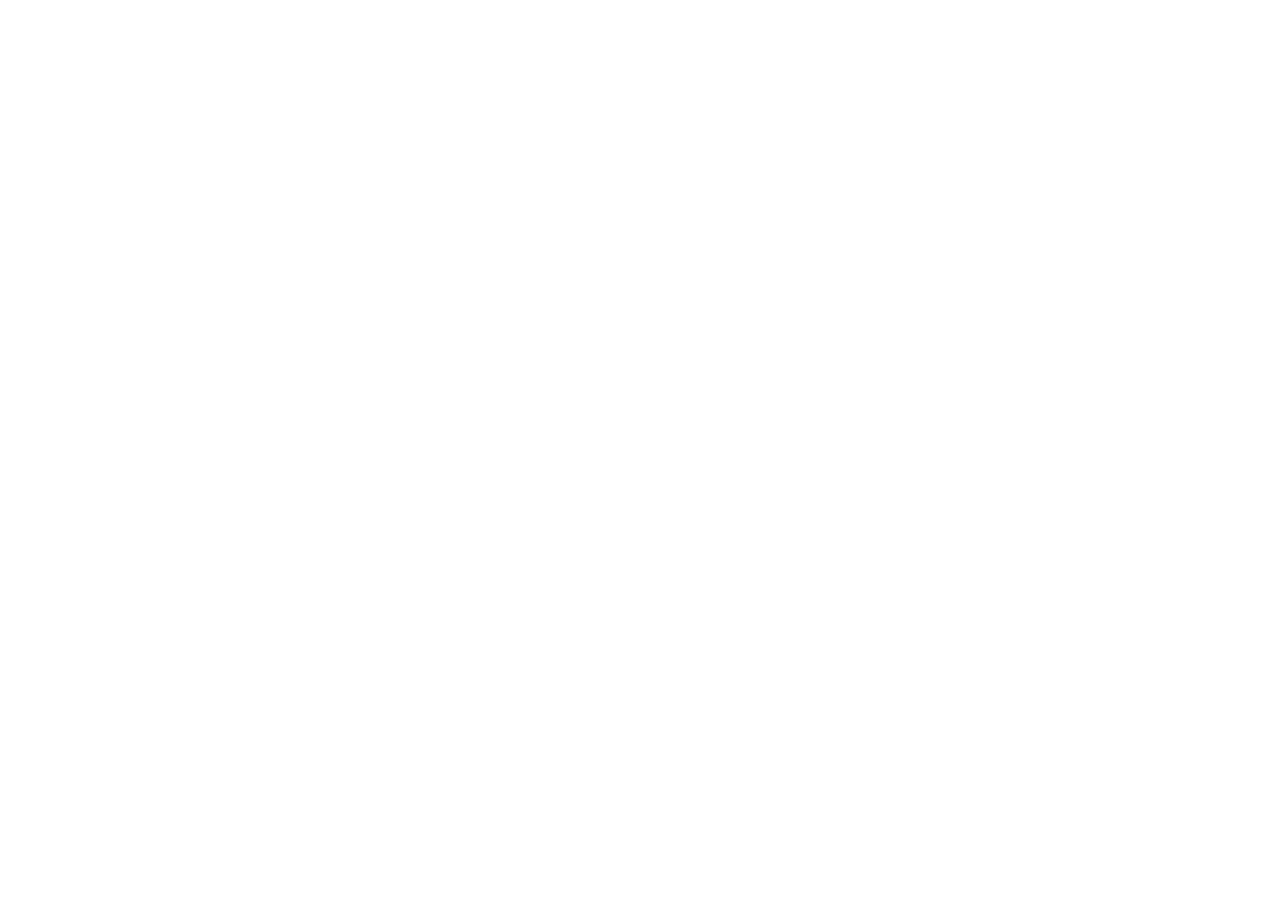
==== index.html @ 18f43c7d "Add files via upload" ====
<!DOCTYPE html>
<html lang="ko">
<head>
  <meta charset="UTF-8">
  <meta name="viewport" content="width=device-width, initial-scale=1.0">  
  <meta property="og:url" content="https://www.daum.net/">
  <meta property="og:type" content="website">
  <meta property="og:title" content="Daum">
  <meta property="og:image" content="//i1.daumcdn.net/svc/image/U03/common_icon/5587C4E4012FCD0001">
  <meta property="og:description" content="나의 관심 콘텐츠를 가장 즐겁게 볼 수 있는 Daum">
  <title>투어리스트인투어</title>
</head>
<body>
  
</body>
</html>
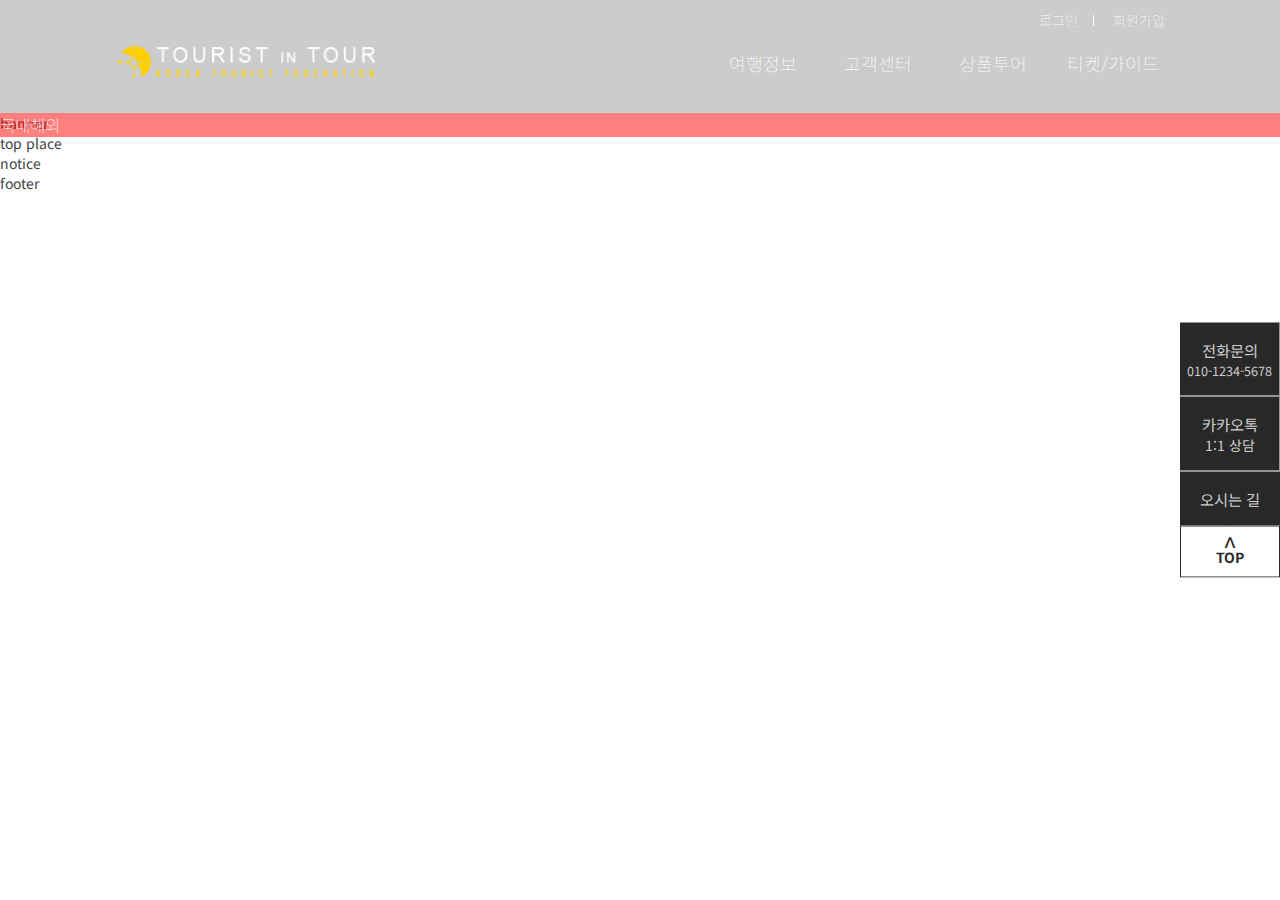
==== commit f7b36a22: "Add files via upload" ====
--- a/index.html
+++ b/index.html
@@ -2,15 +2,111 @@
 <html lang="ko">
 <head>
   <meta charset="UTF-8">
-  <meta name="viewport" content="width=device-width, initial-scale=1.0">  
-  <meta property="og:url" content="https://www.daum.net/">
+  <meta name="viewport" content="width=device-width, initial-scale=1.0">
+  <!-- 제작자 -->
+  <meta name="author" content="hong">
+  <!-- 설명 -->
+  <meta name="description" content="여행을 떠나고 싶을 땐 언제나 TOURIST와 함께">
+  <!-- 키워드 -->
+  <meta name="keywords" content="여행,국내여행,해외여행,당일여행,기차여행">
+  <!-- 링크공유 -->
+  <meta property="og:url" content="https://eun210818.github.io/tour">
   <meta property="og:type" content="website">
-  <meta property="og:title" content="Daum">
-  <meta property="og:image" content="//i1.daumcdn.net/svc/image/U03/common_icon/5587C4E4012FCD0001">
-  <meta property="og:description" content="나의 관심 콘텐츠를 가장 즐겁게 볼 수 있는 Daum">
-  <title>투어리스트인투어</title>
+  <meta property="og:title" content="tourist">
+  <meta property="og:image" content="images/sns_img.png">
+  <meta property="og:description" content="여행을 떠나고 싶을 땐 언제나 TOURIST와 함께">
+  <!-- 익스플로러 -->
+  <meta http-equiv="X-UA-Compatible" content="ie=edge">
+
+  <title>투어리스트</title>
+  <!-- css -->
+  <link rel="stylesheet" href="css/swiper.min.css">
+  <link rel="stylesheet" href="css/reset.css">
+  <link rel="shortcut icon" href="images/favicon.png">
+  <!-- user css -->
+  <link rel="stylesheet" href="css/ui.css">
+  <!-- script -->
+  <script src="js/jquery-3.5.1.min.js"></script>
+  <script src="js/smooth-scroll.min.js"></script>
+  <script src="js/swiper.min.js"></script>
+  <script src="js/prefixfree.min.js"></script>
+
+  <!-- 주석조건문 -->
+  <!-- [if lte IE 8]>
+  <script src="js/html5shiv.js"></script>
+  <script src="js/html5shiv.min.js"></script>
+  <script src="js/placeholders.js"></script>
+  <script src="js/placeholders.min.js"></script>
+  <![endif] -->
+  
+  <!-- user script -->
+  <script src="js/ui.js"></script>
 </head>
 <body>
-  
+  <div class="skip"><a href="#content">본문 바로가기</a></div>
+  <div class="pos_fix">
+    <ul class="clearfix">
+      <li class="float_left"><a href="tel:010-8642-7656">전화문의</a></li>
+      <li class="float_left"><a href="#" onclick="return false;" id="katalk">카카오톡 상담</a></li>
+      <li class="float_left"><a href="#" onclick="return false;">오시는 길</a></li>
+    </ul>
+    <p><a href="#header">TOP</a></p>
+  </div>
+    <div class="warp">
+      <header id="header">
+        <div class="content">
+          <div class="tgl_btn float_left">
+            <p>토글버튼</p>
+          </div>
+          <div class="logo_box float_left">
+            <a href="index.html">
+              <img src="images/logo.png" alt="logo">
+            </a>
+          </div>
+          <div class="nav_box float_right">
+            <ul class="login_join clearfix">
+              <li class="float_left"><a href="login.html">로그인</a></li>
+              <li class="float_left"><a href="join.html">회원가입</a></li>
+            </ul>
+            <nav class="nav">
+              <ul class="main_nav clearfix">
+                <li class="float_left">
+                  <a href="#">여행정보</a>
+                  <ul class="sub_nav clearfix">
+                    <li class="float_left"><a href="#">국내</a></li>
+                    <li class="float_left"><a href="#">해외</a></li>
+                  </ul>
+                </li>
+                <li class="float_left">
+                  <a href="notice.html">고객센터</a>
+                  <ul class="sub_nav">
+                    <li><a href="notice.html">공지사항</a></li>
+                    <li><a href="#">문의하기</a></li>
+                  </ul>
+                </li>
+                <li class="float_left">
+                  <a href="program.html">상품투어</a>
+                  <ul class="sub_nav">
+                    <li><a href="program.html">프로그램 소개</a></li>
+                    <li><a href="#">여행자료</a></li>
+                  </ul>
+                </li>
+                <li class="float_left">
+                  <a href="#">티켓/가이드</a>
+                  <ul class="sub_nav">
+                    <li><a href="#">항공</a></li>
+                    <li><a href="#">호텔</a></li>
+                  </ul>
+                </li>
+              </ul>
+            </nav>
+          </div>
+        </div>
+      </header>
+      <section class="main_banner">banner</section>
+      <section class="topplace" id="content">top place</section>
+      <section class="notice">notice</section>
+      <footer>footer</footer>
+    </div>
 </body>
 </html>--- a/css/ui.css
+++ b/css/ui.css
@@ -0,0 +1,150 @@
+@charset 'utf-8';
+
+/* font */
+@import url('https://fonts.googleapis.com/css2?family=Noto+Sans+KR:wght@100;300;400;500;700;900&display=swap');
+
+/* base */
+*{box-sizing:border-box;}
+.row{width:100%;}
+.content{width:95%;max-width:1050px;margin:0 auto;}
+.mo_g1{width:23.02631578947368%;}
+.mo_g2{width:48.68421052631579%;}
+.mo_g3{width:74.34210526315789%;}
+.mo_g4{width:100%;}
+.ta_g1{width:6.634146341463415%;}
+.ta_g2{width:15.1219512195122%;}
+.ta_g3{width:23.60975609756098%;}
+.ta_g4{width:32.09756097560976%;}
+.ta_g5{width:40.58536585365854%;}
+.ta_g6{width:49.07317073170732%}
+.ta_g7{width:57.5609756097561%}
+.ta_g8{width:66.04878048780488%;}
+.ta_g9{width:74.53658536585366%;}
+.ta_g10{width:83.02439024390244%;}
+.ta_g11{width:91.51219512195122%;}
+.ta_g12{width:100%;}
+.pc_g1{width:6.571428571428571%;}
+.pc_g2{width:15.04761904761905%;}
+.pc_g3{width:23.52380952380952%;}
+.pc_g4{width:32%}
+.pc_g5{width:40.57142857142857%;}
+.pc_g6{width:49.04761904761905%;}
+.pc_g7{width:57.52380952380952%;}
+.pc_g8{width:66%}
+.pc_g9{width:74.57142857142857%;}
+.pc_g10{width:83.04761904761905%;}
+.pc_g11{width:91.52380952380952%;}
+.pc_g12{width:100%;}
+.clearfix::after{content:'';display:block;clear:both;}
+.float_left{float:left;}
+.float_right{float:right;}
+body{font-family:'Noto Sans KR',sans-serif;}
+
+/* skip */
+.skip{position:fixed;left:0;top:0;z-index:10;transform:translateY(-100%);width:100%;padding:10px;text-align:center;background-color:#999;transition:0.2s;}
+.skip.active{transform:translateY(0%);}
+
+/* pos fix */
+.pos_fix>ul{position:fixed;left:0;bottom:0;z-index:10;width:100%;padding:16px 0;text-align:center;background-color:#3a3e46;}
+.pos_fix>ul>li{width:30%;border-right:1px solid #999;display:flex;flex-flow:row nowrap;justify-content:center;align-items:center;}
+.pos_fix>ul>li:nth-child(2){width:40%;}
+.pos_fix>ul>li:last-child{border:none;}
+.pos_fix>ul>li>a{color:#ccc;font-size:1.0em;}
+.pos_fix>ul>li::before{content:'';display:inline-block;width:16px;height:16px;margin-right:8px;background-repeat:no-repeat;background-position:center;background-size:contain;}
+.pos_fix>ul>li:nth-child(1)::before{background-image:url('../images/mo_icon05.png');}
+.pos_fix>ul>li:nth-child(2)::before{background-image:url('../images/mo_icon06.png');}
+.pos_fix>ul>li:nth-child(3)::before{background-image:url('../images/mo_icon07.png');}
+.pos_fix>p{position:fixed;right:20px;bottom:100px;z-index:10;width:44px;height:44px;border:1px solid #fff;border-radius:50%;background-color:#000;display:flex;flex-flow:column nowrap;justify-content:center;align-items:center;opacity:0.5;}
+.pos_fix>p::before{content:'^';display:block;height:10px;color:#fff;font-size:1.8em;line-height:16px;}
+.pos_fix>p>a{color:#fff;}
+
+/* header */
+header{background-color:rgba(0,0,0,0.2);position:relative;width:100%;height:90px;}
+
+.tgl_btn{cursor:pointer;padding-top:36px;}
+.tgl_btn::before,.tgl_btn::after{content:'';display:block;width:25px;height:3px;background-color:#fff;}
+.tgl_btn>p{width:17px;;height:3px;background-color:#fff;margin:4px 0;text-indent:-999999px;}
+
+.logo_box{width:calc(100% - 25px);text-align:center;padding-top:36px;}
+.logo_box>a{display:inline-block;width:178px;}
+.logo_box>a>img{width:100%;}
+
+.nav_box{display:none;position:absolute;left:0;top:100%;z-index:10;width:100%;background-color:#282828;}
+.nav_box a{color:#ccc;font-size:1.2em;}
+.login_join{padding:20px 0;}
+.login_join>li{padding:0 15px;height:11px;line-height:11px;}
+.login_join>li:first-child{border-right:1px solid #666;}
+.main_nav{border-top:1px solid #666;border-bottom:1px solid #666;}
+.main_nav>li{width:50%;padding:13px 10px;display:flex;flex-flow:row nowrap;align-items:center;}
+.main_nav>li:nth-child(2n+1){border-right:1px solid #666;}
+.main_nav>li:nth-child(1),.main_nav>li:nth-child(2){border-bottom:1px solid #666;}
+.main_nav>li::before{content:'';display:inline-block;width:50px;height:34px;margin-right:7px;background-position:center;background-repeat:no-repeat;background-size:cover;}
+.main_nav>li:nth-child(1)::before{background-image:url('../images/mo_icon01.png');}
+.main_nav>li:nth-child(2)::before{background-image:url('../images/mo_icon02.png');}
+.main_nav>li:nth-child(3)::before{background-image:url('../images/mo_icon03.png');}
+.main_nav>li:nth-child(4)::before{background-image:url('../images/mo_icon04.png');}
+.sub_nav{display:none;}
+
+
+
+
+
+
+
+
+
+
+
+
+
+
+
+
+
+
+@media(min-width:640px){
+  .pos_fix>ul>li{width:33.333333333% !important;}
+  .pos_fix>ul>li::before{width:20px;height:20px;margin-right:10px;}
+  .pos_fix>ul>li>a{font-size:1.1em;}
+}
+/* tablet */
+@media(min-width:801px){
+  .content{width:96.24413145539906%;}
+  .pos_fix>ul{display:none;}
+  header{height:113px;}
+  .tgl_btn{display:none;}
+  .logo_box{width:40%;text-align:left;padding-top:45px;}
+  .logo_box>a{width:262px;}
+
+  .nav_box{display:block;position:static;width:460px;background-color:transparent;}
+  .nav_box a{color:#fff;font-weight:100;}
+
+  .login_join{text-align:right;padding-top:10px;}
+  .login_join>li{float:none;display:inline-block;}
+  .login_join>li:first-child{border-right-color:#fff;}
+  .login_join>li:last-child{padding-right:0;}
+  .login_join>li>a{font-size:1em;font-weight:100;}
+
+  .main_nav{border:none;}
+  .main_nav>li{width:25%;justify-content:center;padding-top:0;}
+  .main_nav>li:nth-child(2n+1){border:none;}
+  .main_nav>li:nth-child(2){border:none;}
+  .main_nav>li:last-child{padding-right:0;}
+  .main_nav>li::before{display:none;}
+  .main_nav>li>a{font-size:1.3em;}
+  /* .main_nav>li:hover>.sub_nav{display:block;} */
+  .main_nav>li:first-child>.sub_nav{display:block;position:absolute;left:0;top:100%;z-index:10;width:100%;background:rgba(255,0,0,0.5);}
+}
+/* pc */
+@media(min-width:1066px){
+  .pos_fix{position:fixed;right:0;bottom:50%;z-index:10;transform:translateY(50%);}
+  .pos_fix>ul{display:block;width:100px;padding:0;position:static;background-color:#282828;}
+  .pos_fix>ul>li{width:100% !important;border-bottom:1px solid #fff;padding:16px 0;flex-flow:column nowrap;}
+  .pos_fix>ul>li::before{display:none;}
+  .pos_fix>ul>li::after{display:block;color:#ccc;}
+  .pos_fix>ul>li:nth-child(1)::after{content:'010-1234-5678';font-size:0.9em;}
+  .pos_fix>ul>li:nth-child(2)::after{content:'1:1 상담';font-size:1.0em;}
+  .pos_fix>p{position:static;width:100%;height:auto;border-radius:0;border:1px solid #282828;padding:10px 0;background-color:#fff;opacity:1;}
+  .pos_fix>p::before{color:#282828;}
+  .pos_fix>p>a{color:#282828;font-weight:bold;}
+}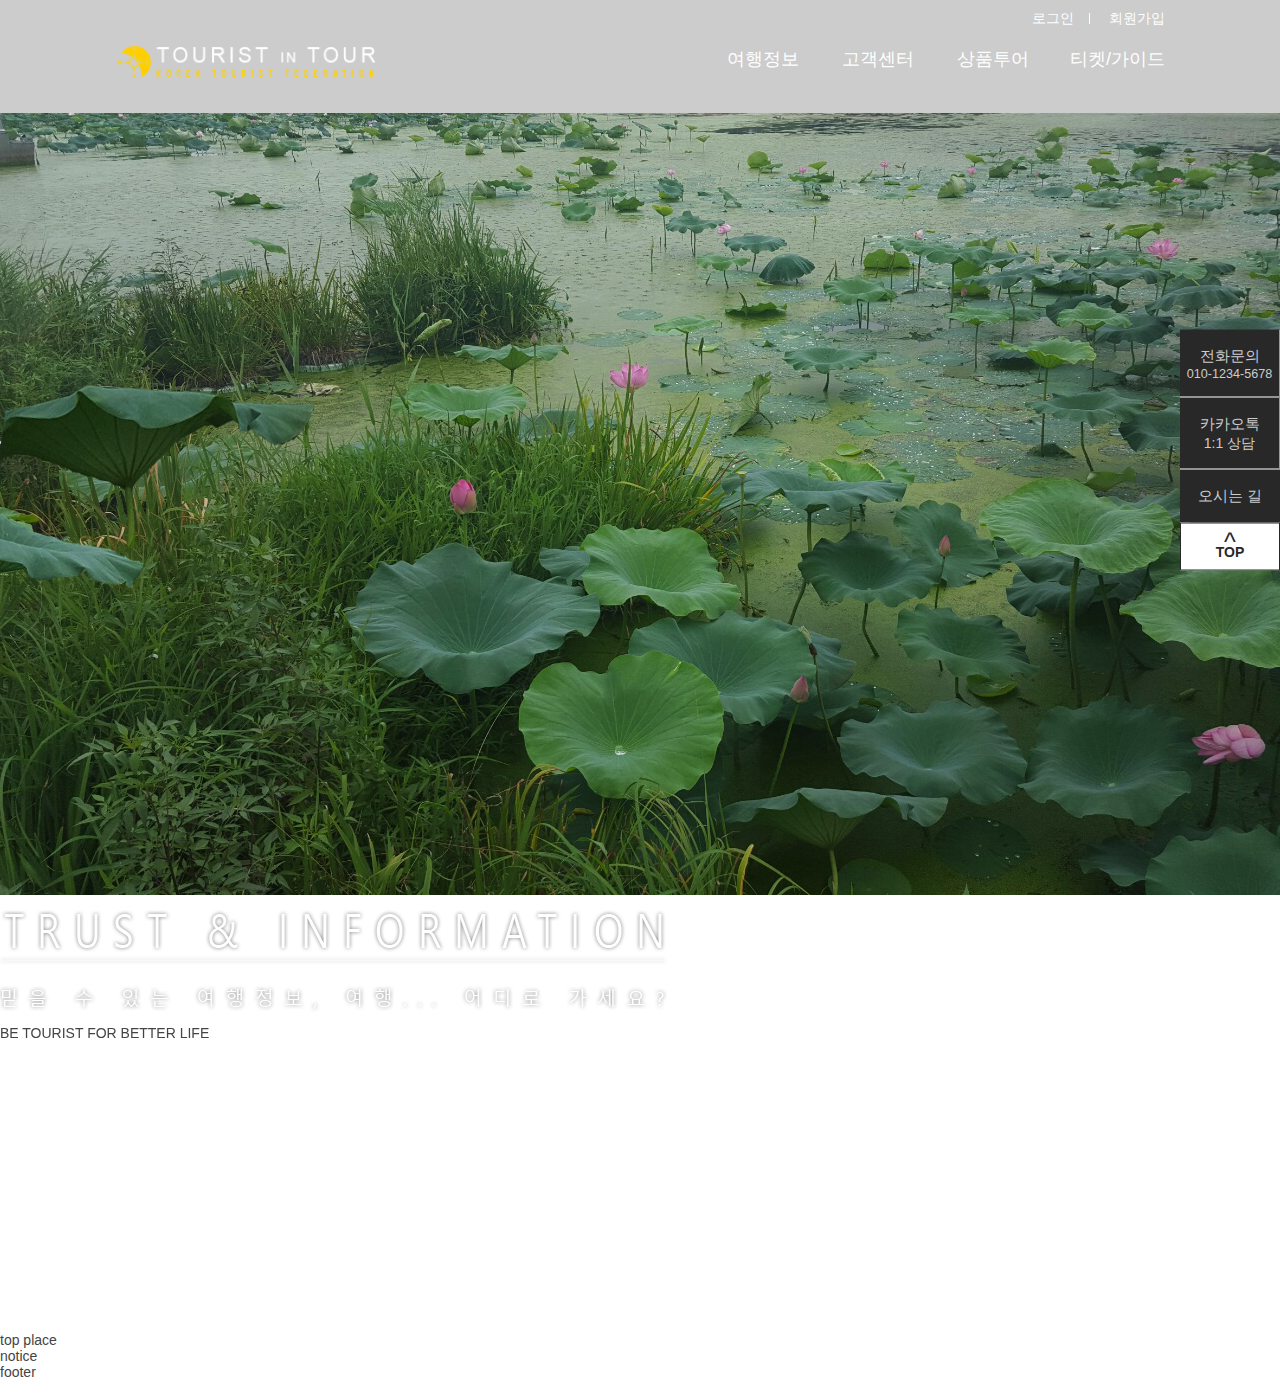
==== commit b7c06dd7: "Add files via upload" ====
--- a/index.html
+++ b/index.html
@@ -79,23 +79,23 @@
                 </li>
                 <li class="float_left">
                   <a href="notice.html">고객센터</a>
-                  <ul class="sub_nav">
-                    <li><a href="notice.html">공지사항</a></li>
-                    <li><a href="#">문의하기</a></li>
+                  <ul class="sub_nav clearfix">
+                    <li class="float_left"><a href="notice.html">공지사항</a></li>
+                    <li class="float_left"><a href="#">문의하기</a></li>
                   </ul>
                 </li>
                 <li class="float_left">
                   <a href="program.html">상품투어</a>
-                  <ul class="sub_nav">
-                    <li><a href="program.html">프로그램 소개</a></li>
-                    <li><a href="#">여행자료</a></li>
+                  <ul class="sub_nav clearfix">
+                    <li class="float_left"><a href="program.html">프로그램 소개</a></li>
+                    <li class="float_left"><a href="#">여행자료</a></li>
                   </ul>
                 </li>
                 <li class="float_left">
                   <a href="#">티켓/가이드</a>
-                  <ul class="sub_nav">
-                    <li><a href="#">항공</a></li>
-                    <li><a href="#">호텔</a></li>
+                  <ul class="sub_nav clearfix">
+                    <li class="float_left"><a href="#">항공</a></li>
+                    <li class="float_left"><a href="#">호텔</a></li>
                   </ul>
                 </li>
               </ul>
@@ -103,7 +103,66 @@
           </div>
         </div>
       </header>
-      <section class="main_banner">banner</section>
+      <section class="main_banner">
+        <div class="swiper-container">
+          <div class="swiper-wrapper">
+            <div class="swiper-slide">
+              <div class="slide_box">
+                <div class="back_img">
+                  <img src="images/mainslide01.jpg" alt="mainslide01">
+                </div>
+                <div class="over_img">
+                  <img src="images/slider_txt_img1.png" alt="slider_txt_img1">
+                </div>
+                <div class="over_txt">
+                  <p>BE TOURIST FOR BETTER LIFE</p>
+                </div>
+              </div>
+              <div class="mo_slide_box">
+                <div class="mo_img">
+                  <img src="images/mo_mainslide01.jpg" alt="mo_mainslide01">
+                </div>
+              </div>
+            </div>
+            <div class="swiper-slide">
+              <div class="slide_box">
+                <div class="back_img">
+                  <img src="images/mainslide02.jpg" alt="mainslide02">
+                </div>
+                <div class="over_img">
+                  <img src="images/slider_txt_img1.png" alt="slider_txt_img1">
+                </div>
+                <div class="over_txt">
+                  <p>BE TOURIST FOR BETTER LIFE</p>
+                </div>
+              </div>
+              <div class="mo_slide_box">
+                <div class="mo_img">
+                  <img src="images/mo_mainslide02.jpg" alt="mo_mainslide02">
+                </div>
+              </div>
+            </div>
+            <div class="swiper-slide">
+              <div class="slide_box">
+                <div class="back_img">
+                  <img src="images/mainslide03.jpg" alt="mainslide03">
+                </div>
+                <div class="over_img">
+                  <img src="images/slider_txt_img1.png" alt="slider_txt_img1">
+                </div>
+                <div class="over_txt">
+                  <p>BE TOURIST FOR BETTER LIFE</p>
+                </div>
+              </div>
+              <div class="mo_slide_box">
+                <div class="mo_img">
+                  <img src="images/mo_mainslide03.jpg" alt="mo_mainslide03">
+                </div>
+              </div>
+            </div>
+          </div>
+        </div>
+      </section>
       <section class="topplace" id="content">top place</section>
       <section class="notice">notice</section>
       <footer>footer</footer>
--- a/css/ui.css
+++ b/css/ui.css
@@ -85,6 +85,9 @@
 .main_nav>li:nth-child(4)::before{background-image:url('../images/mo_icon04.png');}
 .sub_nav{display:none;}
 
+.slide_box{display:none;}
+.mo_slide_box img{width:100%;}
+
 
 
 
@@ -117,7 +120,7 @@
   .logo_box>a{width:262px;}
 
   .nav_box{display:block;position:static;width:460px;background-color:transparent;}
-  .nav_box a{color:#fff;font-weight:100;}
+  .nav_box a{color:#fff;}
 
   .login_join{text-align:right;padding-top:10px;}
   .login_join>li{float:none;display:inline-block;}
@@ -126,14 +129,25 @@
   .login_join>li>a{font-size:1em;font-weight:100;}
 
   .main_nav{border:none;}
-  .main_nav>li{width:25%;justify-content:center;padding-top:0;}
+  .main_nav>li{width:25%;justify-content:center;padding-top:0;padding-bottom:36px;}
+  .main_nav>li:last-child{justify-content:flex-end;}
   .main_nav>li:nth-child(2n+1){border:none;}
   .main_nav>li:nth-child(2){border:none;}
   .main_nav>li:last-child{padding-right:0;}
   .main_nav>li::before{display:none;}
   .main_nav>li>a{font-size:1.3em;}
-  /* .main_nav>li:hover>.sub_nav{display:block;} */
-  .main_nav>li:first-child>.sub_nav{display:block;position:absolute;left:0;top:100%;z-index:10;width:100%;background:rgba(255,0,0,0.5);}
+  .main_nav>li:hover>.sub_nav{display:block;}
+
+  .sub_nav{position:absolute;left:0;top:100%;z-index:10;width:100%;padding-left:63%;background:rgba(255,0,0,0.5);}
+  /* .main_nav>li:nth-child(1)>.sub_nav{padding-left:53%;} */
+  /* .main_nav>li:nth-child(2)>.sub_nav{padding-left:58%;} */
+  /* .main_nav>li:nth-child(3)>.sub_nav{padding-left:63%;} */
+  /* .main_nav>li:nth-child(4)>.sub_nav{padding-left:68%;} */
+  .sub_nav>li{margin:16px;}
+
+  .slide_box{display:block;}
+  .mo_slide_box{display:none;}
+
 }
 /* pc */
 @media(min-width:1066px){
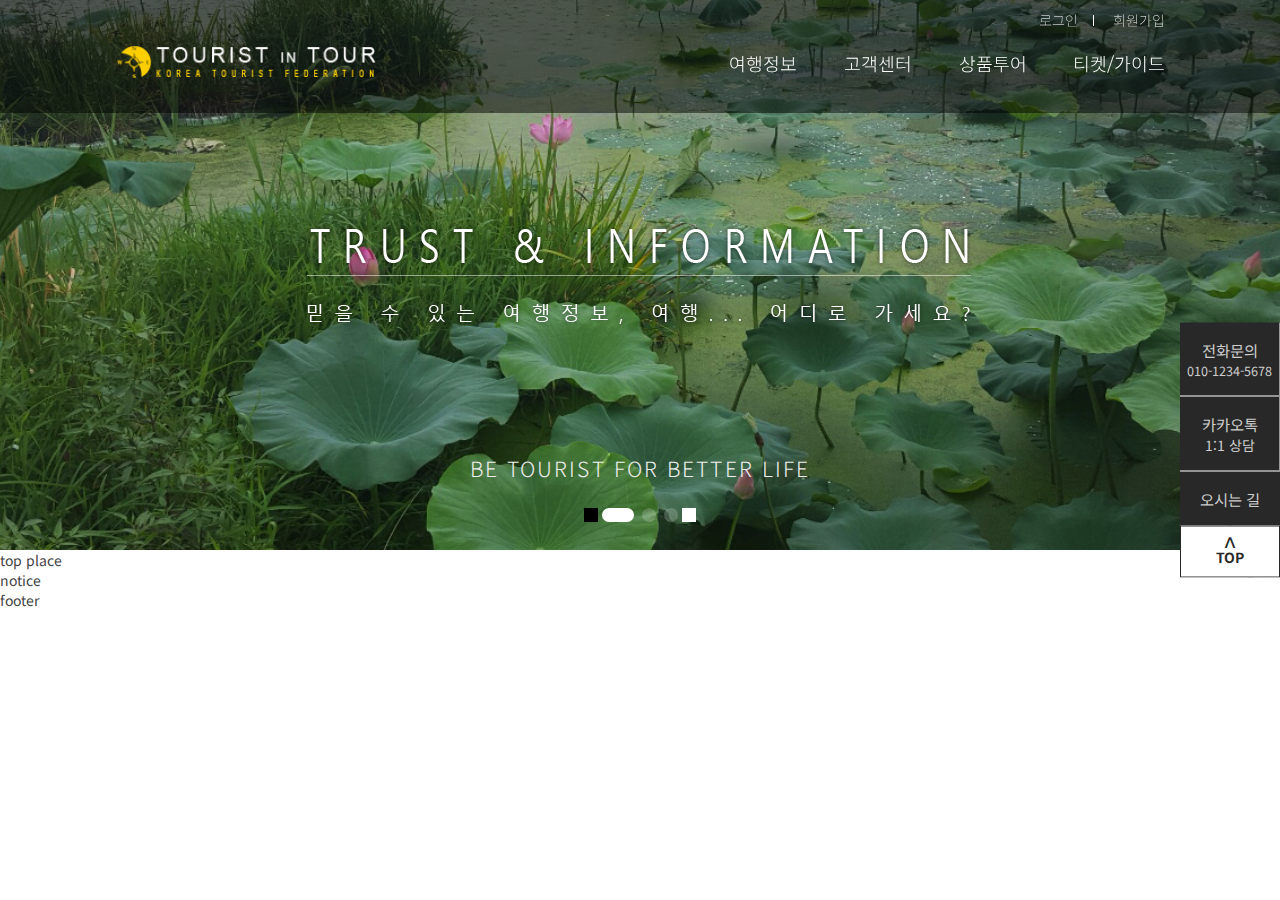
==== commit a42ffbeb: "Add files via upload" ====
--- a/index.html
+++ b/index.html
@@ -104,63 +104,69 @@
         </div>
       </header>
       <section class="main_banner">
-        <div class="swiper-container">
+        <div class="swiper-container mo_banner">
           <div class="swiper-wrapper">
             <div class="swiper-slide">
-              <div class="slide_box">
-                <div class="back_img">
+              <div class="mo_slide_box">
+                <img src="images/mo_mainslide01.jpg" alt="mo_mainslide01">
+              </div>
+            </div>
+            <div class="swiper-slide">
+              <div class="mo_slide_box">
+                <img src="images/mo_mainslide02.jpg" alt="mo_mainslide02">
+              </div>
+            </div>
+            <div class="swiper-slide">
+              <div class="mo_slide_box">
+                <img src="images/mo_mainslide03.jpg" alt="mo_mainslide03">
+              </div>
+            </div>
+          </div>
+          <div class="swiper-pagination"></div>
+        </div>
+        <div class="swiper-container tab_banner">
+          <div class="swiper-wrapper">
+            <div class="swiper-slide">
+              <div class="tab_slide_box">
+                <div class="tab_slide_img">
                   <img src="images/mainslide01.jpg" alt="mainslide01">
                 </div>
-                <div class="over_img">
-                  <img src="images/slider_txt_img1.png" alt="slider_txt_img1">
+                <div class="tab_slide_txt_img">
+                  <img src="images/slider_txt_img1.png" alt="slider_txt_img">
                 </div>
-                <div class="over_txt">
+                <div class="tab_slide_over_txt">
                   <p>BE TOURIST FOR BETTER LIFE</p>
-                </div>
-              </div>
-              <div class="mo_slide_box">
-                <div class="mo_img">
-                  <img src="images/mo_mainslide01.jpg" alt="mo_mainslide01">
                 </div>
               </div>
             </div>
             <div class="swiper-slide">
-              <div class="slide_box">
-                <div class="back_img">
+              <div class="tab_slide_box">
+                <div class="tab_slide_img">
                   <img src="images/mainslide02.jpg" alt="mainslide02">
                 </div>
-                <div class="over_img">
-                  <img src="images/slider_txt_img1.png" alt="slider_txt_img1">
+                <div class="tab_slide_txt_img">
+                  <img src="images/slider_txt_img1.png" alt="slider_txt_img">
                 </div>
-                <div class="over_txt">
+                <div class="tab_slide_over_txt">
                   <p>BE TOURIST FOR BETTER LIFE</p>
-                </div>
-              </div>
-              <div class="mo_slide_box">
-                <div class="mo_img">
-                  <img src="images/mo_mainslide02.jpg" alt="mo_mainslide02">
                 </div>
               </div>
             </div>
             <div class="swiper-slide">
-              <div class="slide_box">
-                <div class="back_img">
+              <div class="tab_slide_box">
+                <div class="tab_slide_img">
                   <img src="images/mainslide03.jpg" alt="mainslide03">
                 </div>
-                <div class="over_img">
-                  <img src="images/slider_txt_img1.png" alt="slider_txt_img1">
+                <div class="tab_slide_txt_img">
+                  <img src="images/slider_txt_img1.png" alt="slider_txt_img">
                 </div>
-                <div class="over_txt">
+                <div class="tab_slide_over_txt">
                   <p>BE TOURIST FOR BETTER LIFE</p>
-                </div>
-              </div>
-              <div class="mo_slide_box">
-                <div class="mo_img">
-                  <img src="images/mo_mainslide03.jpg" alt="mo_mainslide03">
                 </div>
               </div>
             </div>
           </div>
+          <div class="swiper-pagination"></div>
         </div>
       </section>
       <section class="topplace" id="content">top place</section>
--- a/css/ui.css
+++ b/css/ui.css
@@ -59,7 +59,7 @@
 .pos_fix>p>a{color:#fff;}
 
 /* header */
-header{background-color:rgba(0,0,0,0.2);position:relative;width:100%;height:90px;}
+header{background-color:rgba(0,0,0,0.5);position:absolute;left:0;top:0;z-index:10;width:100%;height:90px;}
 
 .tgl_btn{cursor:pointer;padding-top:36px;}
 .tgl_btn::before,.tgl_btn::after{content:'';display:block;width:25px;height:3px;background-color:#fff;}
@@ -70,7 +70,7 @@
 .logo_box>a>img{width:100%;}
 
 .nav_box{display:none;position:absolute;left:0;top:100%;z-index:10;width:100%;background-color:#282828;}
-.nav_box a{color:#ccc;font-size:1.2em;}
+.nav_box a{color:#ccc;font-size:1.2em;font-weight:300;}
 .login_join{padding:20px 0;}
 .login_join>li{padding:0 15px;height:11px;line-height:11px;}
 .login_join>li:first-child{border-right:1px solid #666;}
@@ -85,9 +85,21 @@
 .main_nav>li:nth-child(4)::before{background-image:url('../images/mo_icon04.png');}
 .sub_nav{display:none;}
 
-.slide_box{display:none;}
-.mo_slide_box img{width:100%;}
+.mo_slide_box img{width:100%;cursor:pointer;}
+.mo_banner .swiper-pagination{padding-right:20px;padding-bottom:20px;text-align:right;}
+.swiper-pagination-bullet{background-color:#fff;}
 
+.tab_banner{display:none;}
+.tab_slide_box{position:relative;height:550px;overflow:hidden;}
+.tab_slide_img>img,.tab_slide_txt_img,.tab_slide_over_txt{position:absolute;left:50%;top:50%;transform:translate(-50%,-50%);}
+.tab_slide_img>img{width:125%;}
+.tab_slide_over_txt{top:85%;width:100%;}
+.tab_slide_over_txt>p{font-size:1.5em;font-weight:300;text-align:center;letter-spacing:0.1em;color:#eee;}
+.tab_banner .swiper-pagination{padding-bottom:14px;}
+.tab_banner .swiper-pagination-bullet{width:14px;height:14px;border-radius:7px;transition:0.5s;}
+.tab_banner .swiper-pagination-bullet-active{width:32px;}
+.tab_banner .swiper-pagination::after{content:'';display:inline-block;width:14px;height:14px;background-color:#fff;}
+.tab_banner .swiper-pagination::before{content:'';display:inline-block;width:14px;height:14px;background-color:#000;}
 
 
 
@@ -145,8 +157,8 @@
   /* .main_nav>li:nth-child(4)>.sub_nav{padding-left:68%;} */
   .sub_nav>li{margin:16px;}
 
-  .slide_box{display:block;}
-  .mo_slide_box{display:none;}
+  .mo_banner{display:none;}
+  .tab_banner{display:block;}
 
 }
 /* pc */
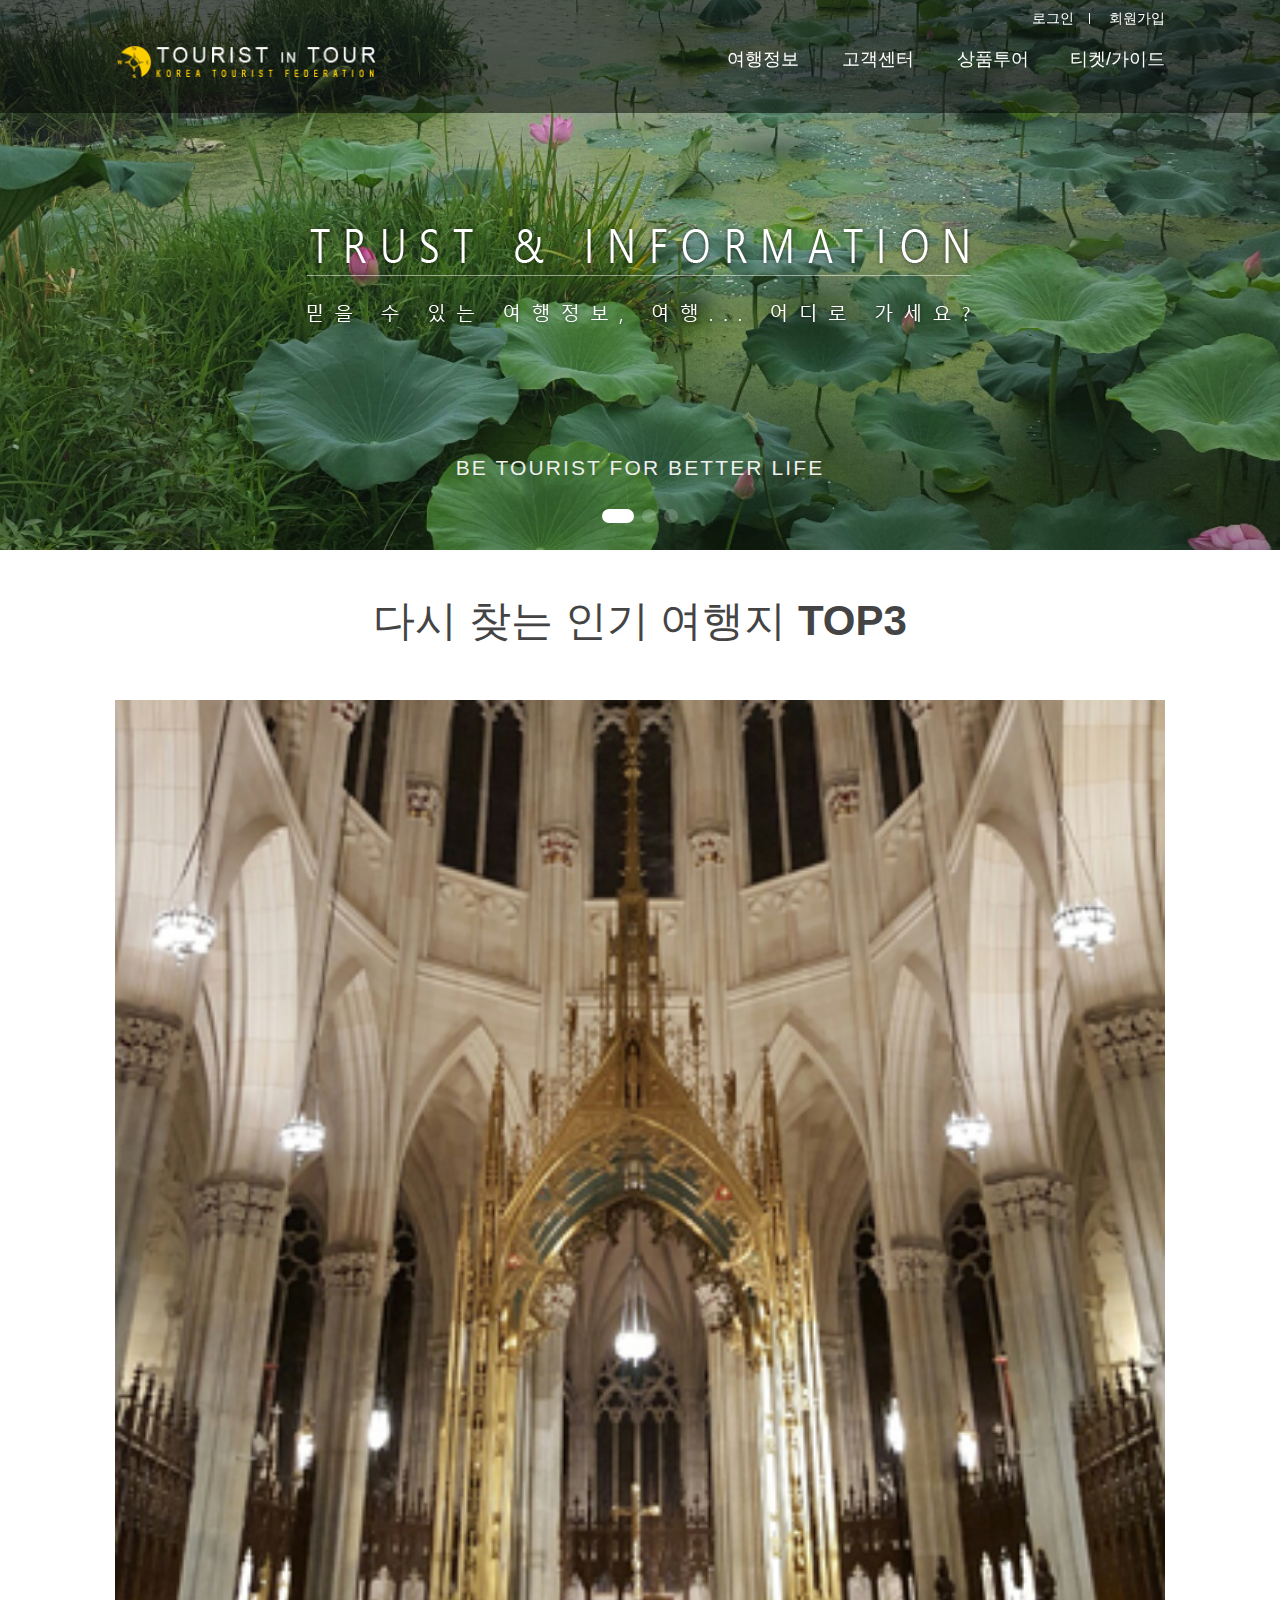
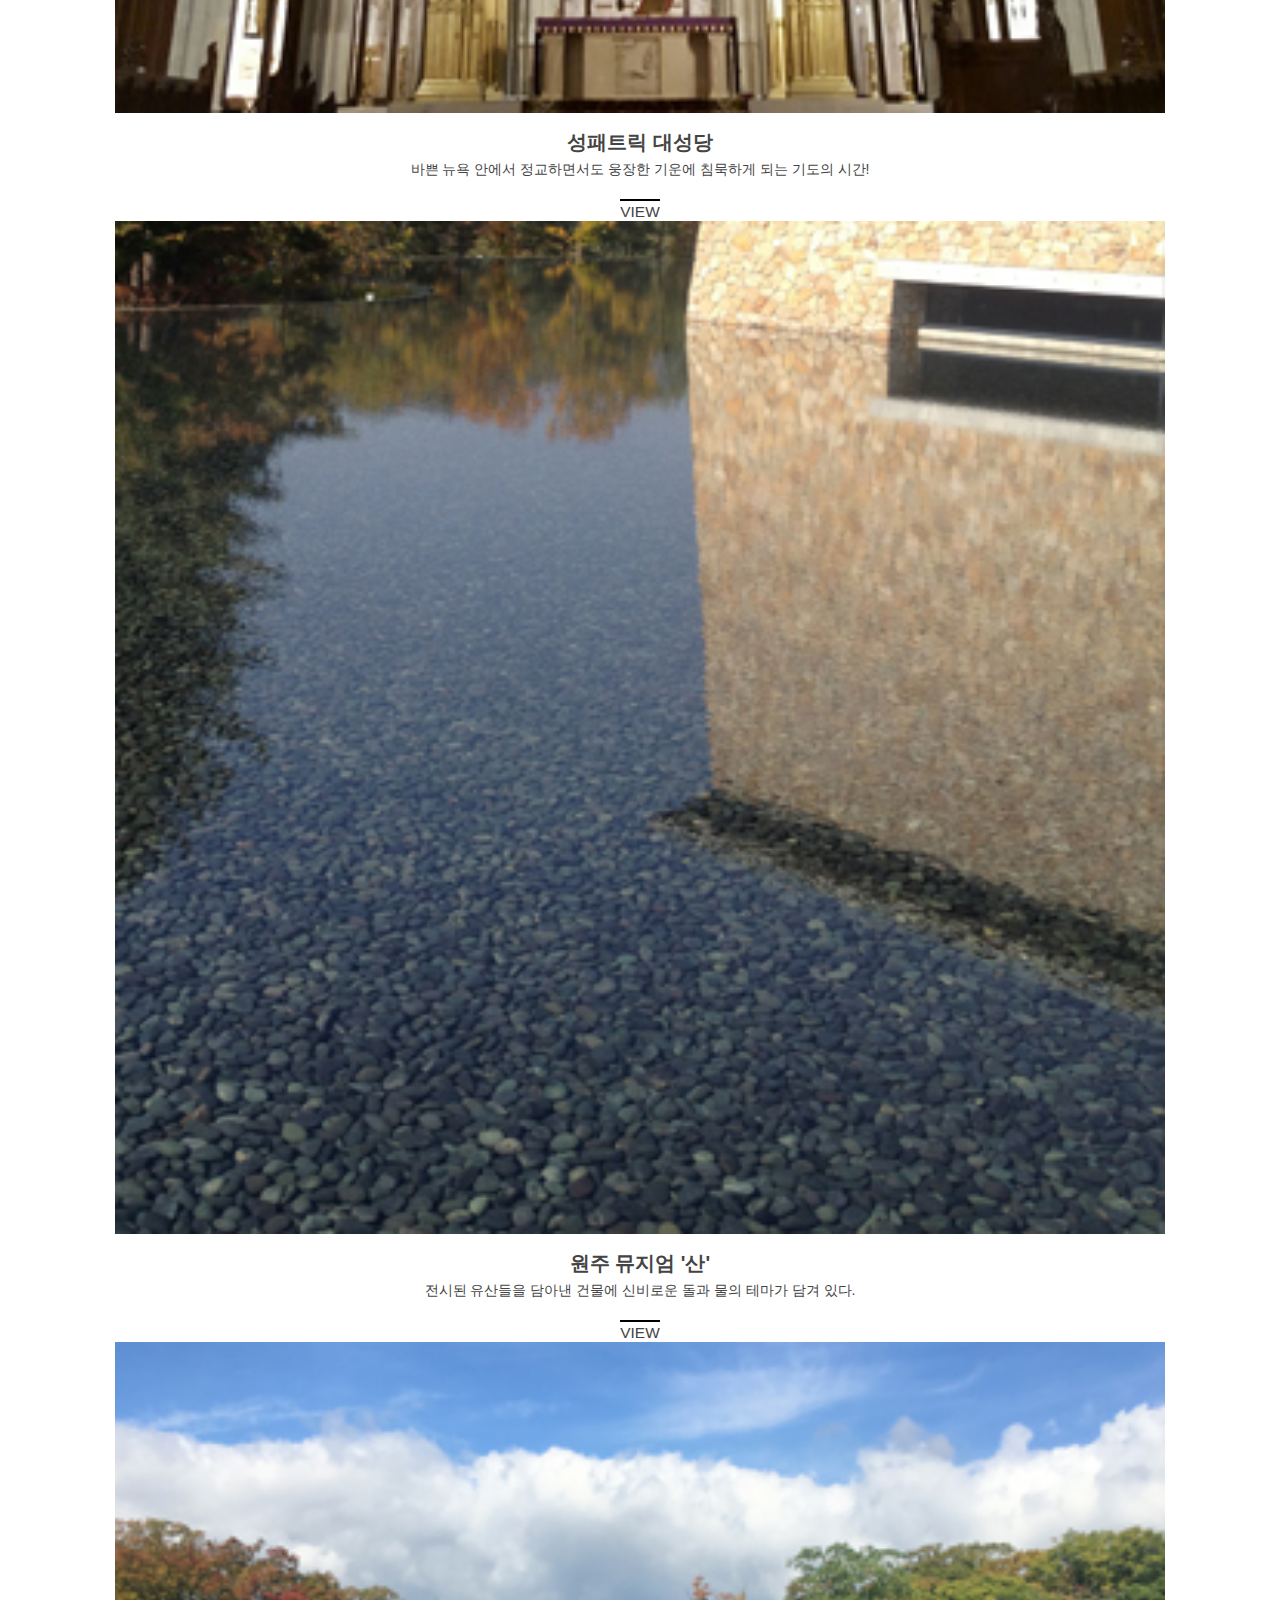
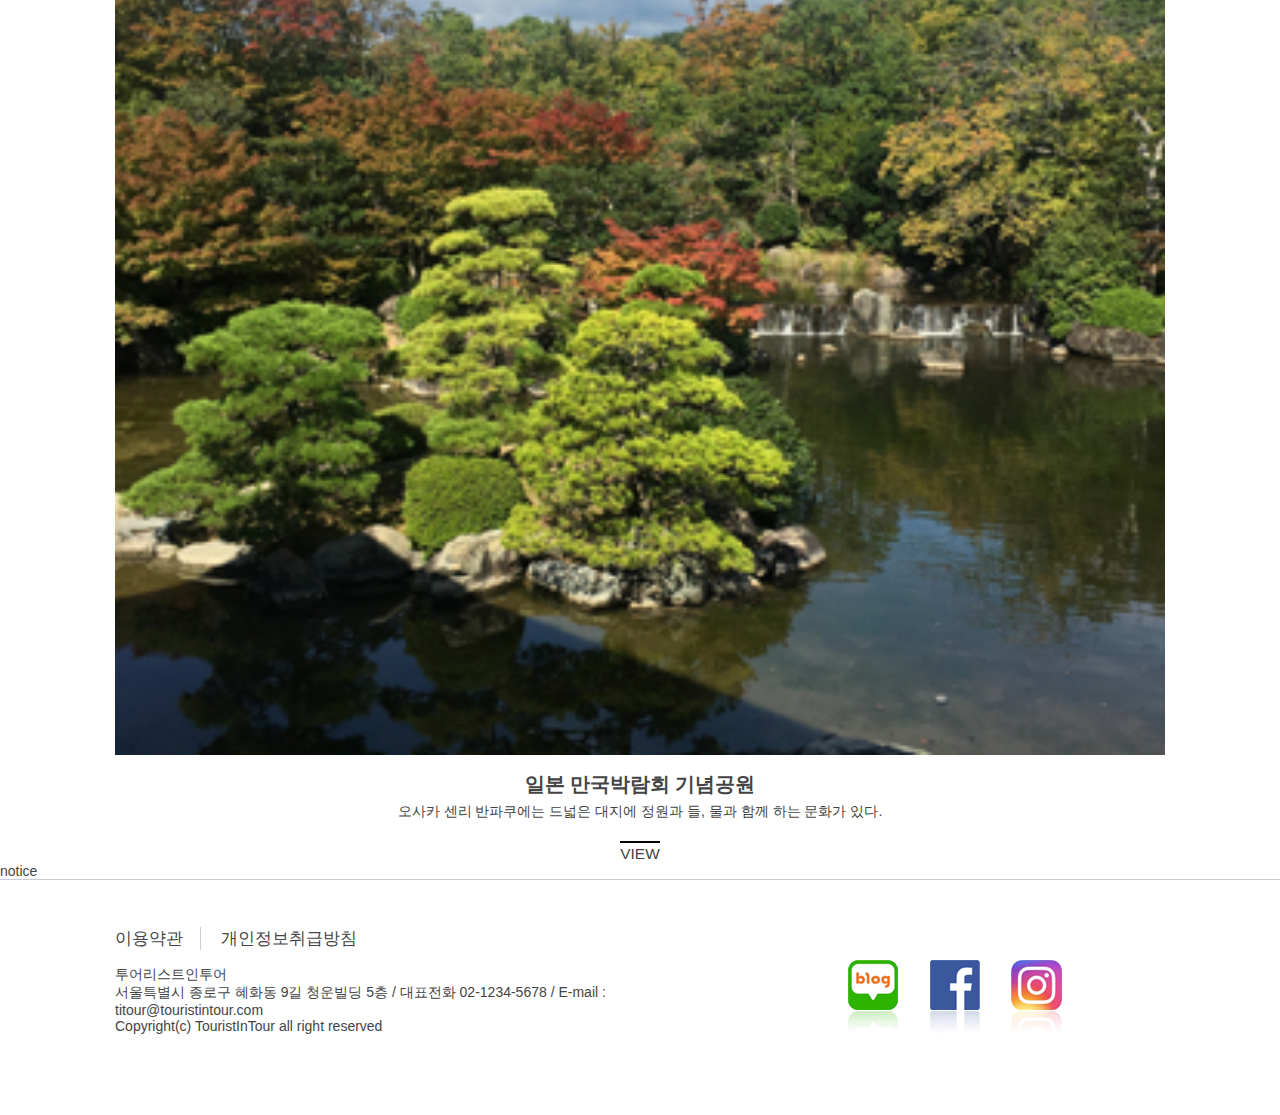
==== commit 83d58a23: "Add files via upload" ====
--- a/index.html
+++ b/index.html
@@ -43,14 +43,14 @@
   <script src="js/ui.js"></script>
 </head>
 <body>
-  <div class="skip"><a href="#content">본문 바로가기</a></div>
+  <div class="skip"><a data-scroll href="#content">본문 바로가기</a></div>
   <div class="pos_fix">
     <ul class="clearfix">
       <li class="float_left"><a href="tel:010-8642-7656">전화문의</a></li>
       <li class="float_left"><a href="#" onclick="return false;" id="katalk">카카오톡 상담</a></li>
       <li class="float_left"><a href="#" onclick="return false;">오시는 길</a></li>
     </ul>
-    <p><a href="#header">TOP</a></p>
+    <p><a data-scroll href="#header">TOP</a></p>
   </div>
     <div class="warp">
       <header id="header">
@@ -166,12 +166,62 @@
               </div>
             </div>
           </div>
-          <div class="swiper-pagination"></div>
-        </div>
+          <div class="swiper-pagination">
+            <span class="swiper-pagination-bullet"></span>
+            <span class="swiper-pagination-bullet"></span>
+            <span class="swiper-pagination-bullet"></span>
+            <span class="stop">
+              <img src="images/stop.png" alt="stop">
+            </span>
+            <span class="play">
+              <img src="images/play.png" alt="play">
+            </span>
+          </div>
       </section>
-      <section class="topplace" id="content">top place</section>
+      <section class="topplace" id="content">
+        <div class="content">
+          <h2>다시 찾는 인기 여행지 <span>TOP3</span></h2>
+          <ul class="top3 clearfix">
+            <li class="float_left">
+              <img src="images/topplace_img01.jpg" alt="top01">
+              <h3>성패트릭 대성당</h3>
+              <p>바쁜 뉴욕 안에서 정교하면서도 웅장한 기운에 침묵하게 되는 기도의 시간!</p>
+              <p><a href="#">VIEW</a></p>
+            </li>
+            <li class="float_left">
+              <img src="images/topplace_img02.jpg" alt="top02">
+              <h3>원주 뮤지엄 '산'</h3>
+              <p>전시된 유산들을 담아낸 건물에 신비로운 돌과 물의 테마가 담겨 있다.</p>
+              <p><a href="#">VIEW</a></p>
+            </li>
+            <li class="float_left">
+              <img src="images/topplace_img03.jpg" alt="top03">
+              <h3>일본 만국박람회 기념공원</h3>
+              <p>오사카 센리 반파쿠에는 드넓은 대지에 정원과 들, 물과 함께 하는 문화가 있다.</p>
+              <p><a href="#">VIEW</a></p>
+            </li>
+          </ul>
+        </div>
+      </section>
       <section class="notice">notice</section>
-      <footer>footer</footer>
+      <footer>
+        <div class="content">
+          <ul class="clearfix">
+            <li class="float_left">
+              <h5>
+                <span><a href="#" class="right_border">이용약관</a></span>
+                <span><a href="#">개인정보취급방침</a></span>
+              </h5>
+              <p>투어리스트인투어<br>서울특별시 종로구 혜화동 9길 청운빌딩 5층 / 대표전화 02-1234-5678 / E-mail : titour@touristintour.com<br>Copyright(c) TouristInTour all right reserved</p>
+            </li>
+            <li class="float_right">
+              <a href="#"><img src="images/blog_img.png" alt="blog"></a>
+              <a href="#"><img src="images/facebook_img.png" alt="facebook"></a>
+              <a href="#"><img src="images/insta_img.png" alt="instagram"></a>
+            </li>
+          </ul>
+        </div>
+      </footer>
     </div>
 </body>
 </html>--- a/css/ui.css
+++ b/css/ui.css
@@ -54,7 +54,7 @@
 .pos_fix>ul>li:nth-child(1)::before{background-image:url('../images/mo_icon05.png');}
 .pos_fix>ul>li:nth-child(2)::before{background-image:url('../images/mo_icon06.png');}
 .pos_fix>ul>li:nth-child(3)::before{background-image:url('../images/mo_icon07.png');}
-.pos_fix>p{position:fixed;right:20px;bottom:100px;z-index:10;width:44px;height:44px;border:1px solid #fff;border-radius:50%;background-color:#000;display:flex;flex-flow:column nowrap;justify-content:center;align-items:center;opacity:0.5;}
+.pos_fix>p{position:fixed;right:20px;bottom:100px;z-index:10;width:44px;height:44px;border:1px solid #fff;border-radius:50%;background-color:#000;display:none;flex-flow:column nowrap;justify-content:center;align-items:center;opacity:0.5;}
 .pos_fix>p::before{content:'^';display:block;height:10px;color:#fff;font-size:1.8em;line-height:16px;}
 .pos_fix>p>a{color:#fff;}
 
@@ -98,15 +98,25 @@
 .tab_banner .swiper-pagination{padding-bottom:14px;}
 .tab_banner .swiper-pagination-bullet{width:14px;height:14px;border-radius:7px;transition:0.5s;}
 .tab_banner .swiper-pagination-bullet-active{width:32px;}
-.tab_banner .swiper-pagination::after{content:'';display:inline-block;width:14px;height:14px;background-color:#fff;}
-.tab_banner .swiper-pagination::before{content:'';display:inline-block;width:14px;height:14px;background-color:#000;}
+.tab_banner .stop{width:14px;height:14px;background-image:url('../images/stop.png');background-size:cover;cursor:pointer;}
 
+/* top place */
+.topplace h2{height:102px;padding:24px 0;font-size:1.6em;text-align:center;font-weight:300;}
+.topplace h2 span{font-size:1em;display:block;font-weight:bold;}
+.top3>li{width:100%;}
+.top3>li>img{width:100%;}
+.top3>li>h3{padding-top:16px;padding-bottom:5px;;font-size:1.4em;text-align:center;}
+.top3>li>p{text-align:center;}
+.top3>li>p>a{display:inline-block;margin-top:20px;border-top:2px solid #000;padding-top:2px;font-size:1.1em;font-weight:100;}
 
-
-
-
-
-
+/* footer */
+footer{margin-bottom:40px;border-top:1px solid rgba(0,0,0,0.2);padding-top:30px;}
+h5>span>a{font-size:1.2em;font-weight:500;display:inline-block;}
+.right_border{margin:1em 1em 1em 0;border-right:1px solid rgba(0,0,0,0.2);padding-right:1em;}
+footer li{width:100%;margin-bottom:40px;}
+footer li:last-child{text-align:center;}
+footer li:last-child>a{margin-right:2em;}
+footer li:last-child>a:last-child{margin-right:0;}
 
 
 
@@ -160,17 +170,24 @@
   .mo_banner{display:none;}
   .tab_banner{display:block;}
 
+  .topplace h2{height:150px;padding:43px 0;font-size:3em;}
+  .topplace h2 span{display:inline-block;}
+
+  footer{margin-bottom:0;}
+  footer li:first-child{width:60%;}
+  footer li:last-child{width:40%;padding-top:50px;}
+
 }
 /* pc */
 @media(min-width:1066px){
   .pos_fix{position:fixed;right:0;bottom:50%;z-index:10;transform:translateY(50%);}
-  .pos_fix>ul{display:block;width:100px;padding:0;position:static;background-color:#282828;}
+  .pos_fix>ul{width:100px;padding:0;position:static;background-color:#282828;}
   .pos_fix>ul>li{width:100% !important;border-bottom:1px solid #fff;padding:16px 0;flex-flow:column nowrap;}
   .pos_fix>ul>li::before{display:none;}
   .pos_fix>ul>li::after{display:block;color:#ccc;}
   .pos_fix>ul>li:nth-child(1)::after{content:'010-1234-5678';font-size:0.9em;}
   .pos_fix>ul>li:nth-child(2)::after{content:'1:1 상담';font-size:1.0em;}
-  .pos_fix>p{position:static;width:100%;height:auto;border-radius:0;border:1px solid #282828;padding:10px 0;background-color:#fff;opacity:1;}
+  .pos_fix>p{position:static;width:auto;height:auto;border-radius:0;border:1px solid #282828;padding:10px 0;background-color:#fff;opacity:1;}
   .pos_fix>p::before{color:#282828;}
   .pos_fix>p>a{color:#282828;font-weight:bold;}
 }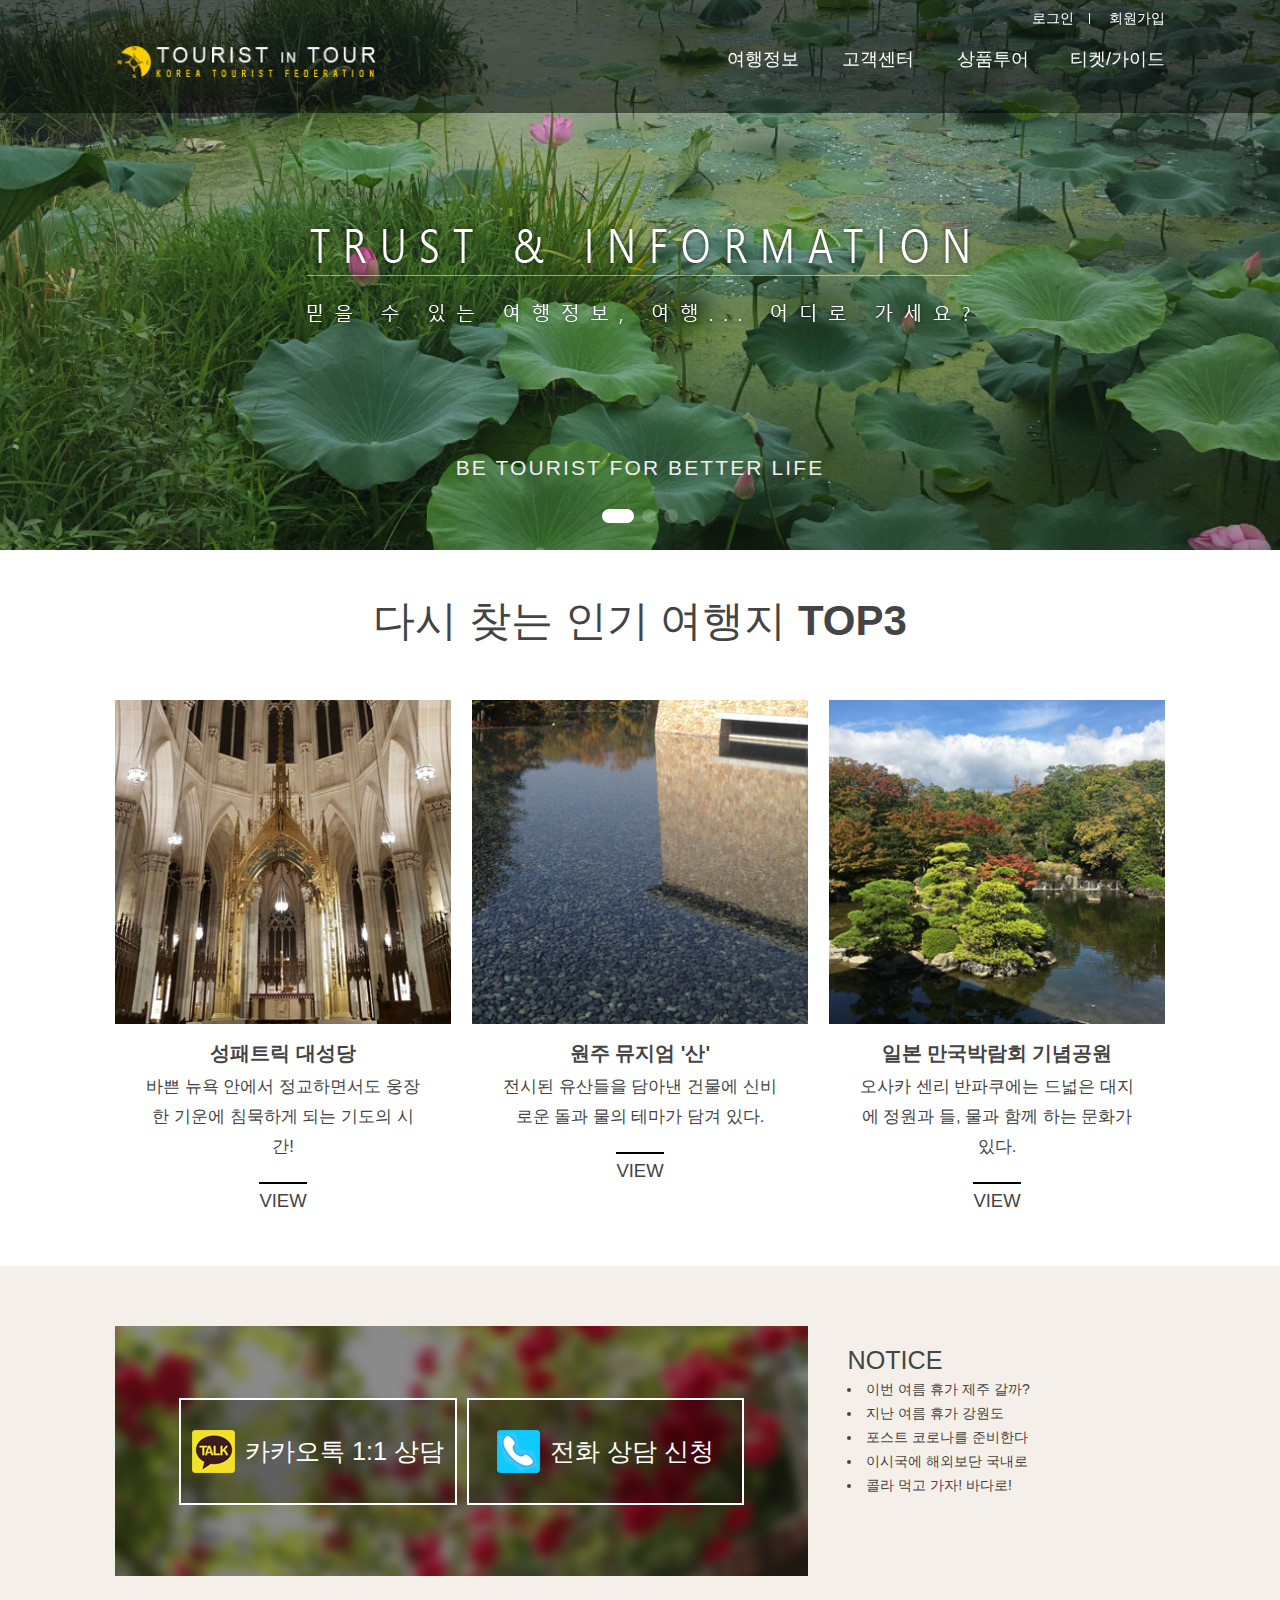
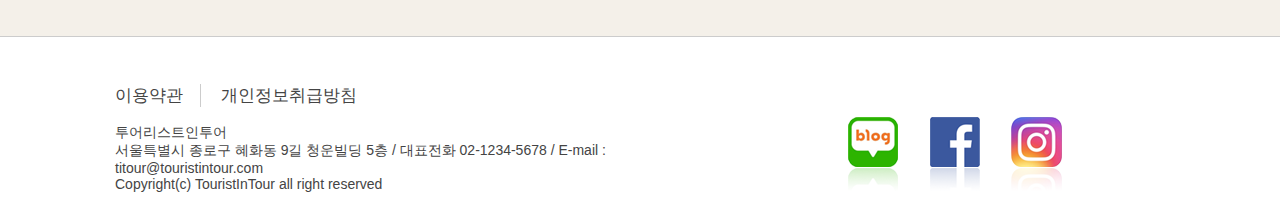
==== commit 195c2440: "Add files via upload" ====
--- a/index.html
+++ b/index.html
@@ -203,7 +203,32 @@
           </ul>
         </div>
       </section>
-      <section class="notice">notice</section>
+      <section class="notice">
+        <div class="content">
+          <ul class="notice_box clearfix">
+            <li class="float_left pc_g8">
+              <div class="kakao_box">
+                <img src="images/kakao_img.png" alt="kakao">
+                 <h4>카카오톡 1:1 상담</h4>
+              </div>
+              <div class="tel_box">
+                <img src="images/phone_img.png" alt="tel">
+                <h4>전화 상담 신청</h4>
+              </div>
+            </li>
+            <li class="float_right">
+              <h4>NOTICE</h4>
+              <ul>
+                <li><a href="notice.html">이번 여름 휴가 제주 갈까?</a></li>
+                <li><a href="notice.html">지난 여름 휴가 강원도</a></li>
+                <li><a href="notice.html">포스트 코로나를 준비한다</a></li>
+                <li><a href="notice.html">이시국에 해외보단 국내로</a></li>
+                <li><a href="notice.html">콜라 먹고 가자! 바다로!</a></li>
+              </ul>
+            </li>
+          </ul>
+        </div>
+      </section>
       <footer>
         <div class="content">
           <ul class="clearfix">
--- a/css/ui.css
+++ b/css/ui.css
@@ -26,7 +26,7 @@
 .pc_g1{width:6.571428571428571%;}
 .pc_g2{width:15.04761904761905%;}
 .pc_g3{width:23.52380952380952%;}
-.pc_g4{width:32%}
+.pc_g4{width:32% !important;}
 .pc_g5{width:40.57142857142857%;}
 .pc_g6{width:49.04761904761905%;}
 .pc_g7{width:57.52380952380952%;}
@@ -109,6 +109,15 @@
 .top3>li>p{text-align:center;}
 .top3>li>p>a{display:inline-block;margin-top:20px;border-top:2px solid #000;padding-top:2px;font-size:1.1em;font-weight:100;}
 
+.notice_box>li:first-child{height:250px;background:url('../images/cons_img.jpg') no-repeat center;background-size:cover;justify-content:center;align-items:center;}
+.kakao_box,.tel_box{width:40%;border:2px solid #fff;padding:30px 5px;background-color:rgba(0,0,0,0.3);display:flex;justify-content:center;align-items:center;}
+.kakao_box h4,.tel_box h4{color:#fff;}
+.kakao_box,.notice_box img{margin-right:10px;}
+.notice_box>li:last-child{width:100%;border-top:1px solid rgba(0,0,0,0.2);padding-top:20px;}
+h4{font-size:1.4em;font-weight:300;}
+.notice_box>li:last-child>ul>li{list-style:disc inside;margin:6px 0;}
+.notice_box>li:last-child>ul>li>a:hover{text-decoration:underline;}
+
 /* footer */
 footer{margin-bottom:40px;border-top:1px solid rgba(0,0,0,0.2);padding-top:30px;}
 h5>span>a{font-size:1.2em;font-weight:500;display:inline-block;}
@@ -171,7 +180,18 @@
   .tab_banner{display:block;}
 
   .topplace h2{height:150px;padding:43px 0;font-size:3em;}
-  .topplace h2 span{display:inline-block;}
+  .topplace h2 span{display:inline;}
+  .top3>li{margin-right:2%;}
+  .top3>li:last-child{margin-right:0;}
+  .top3>li>h3{padding-top:16px;font-size:1.4em;text-align:center;}
+  .top3>li>p{text-align:center;padding:0 30px;font-size:1.2em;font-weight:300;line-height:30px;}
+  .top3>li>p>a{display:inline-block;margin:20px 0;border-top:2px solid #000;}
+
+  .notice{margin-top:30px;padding:60px 0;background-color:#f4f0e9;}
+  .notice_box>li:last-child{width:30.24390243902439%;border-top:none;}
+  h4{font-size:1.8em;}
+  .notice_box>li:first-child{display:flex;}
+
 
   footer{margin-bottom:0;}
   footer li:first-child{width:60%;}
